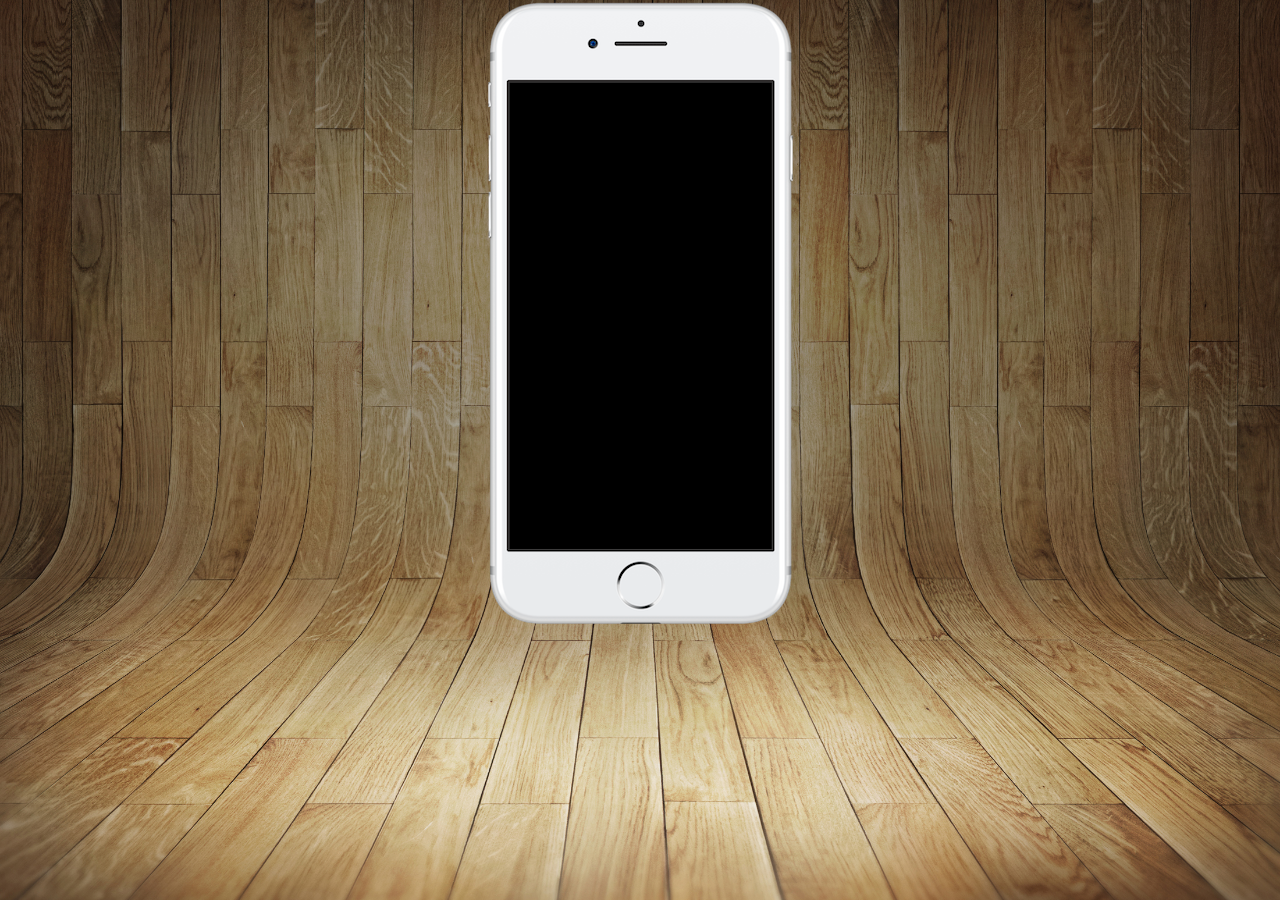
==== index_ivo_ver.html @ d0924147 "minha ver e guanabara ver" ====
<!DOCTYPE html>
<html lang="pt-br">
<head>
    <meta charset="UTF-8">
    <meta name="viewport" content="width=device-width, initial-scale=1.0">
    <title>Projeto Redes Sociais</title>
    <link rel="shortcut icon" href="favicon.ico" type="image/x-icon">
    <link rel="stylesheet" href="estilos_de_folhas/estilo_ivo_ver.css">
</head>
<body>
    <div class="celular"> <img src="imagens/frame-iphone.png" alt="celular"></div>
</body>
</html>
---- estilos_de_folhas/estilo_ivo_ver.css ----
@charset "UTF-8";
*{
    padding: 0px;
    margin: 0px;
}
body{
    background-image: url("../imagens/fundo-madeira.jpg");
    background-size: cover;
    background-repeat: no-repeat;
    background-attachment: fixed;
    background-position: center;
}

.celular{
    display: flex;
    align-items: center;
    justify-content: center;
}
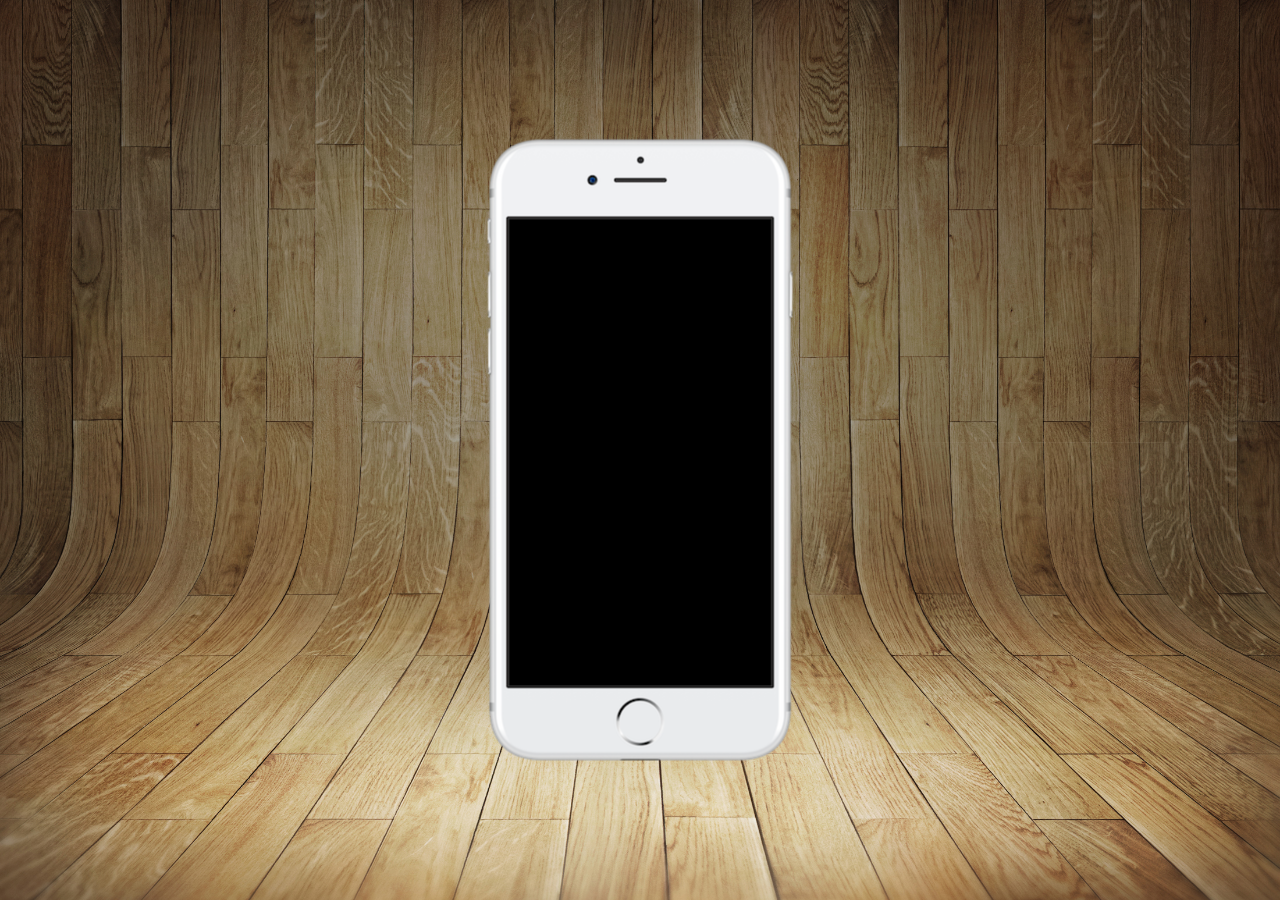
==== commit 85a265a7: "projeto rede social 2" ====
--- a/index_ivo_ver.html
+++ b/index_ivo_ver.html
@@ -8,6 +8,14 @@
     <link rel="stylesheet" href="estilos_de_folhas/estilo_ivo_ver.css">
 </head>
 <body>
-    <div class="celular"> <img src="imagens/frame-iphone.png" alt="celular"></div>
+    <main>
+        <section id="celular">
+
+        </section>
+
+        <section>
+
+        </section>
+    </main>
 </body>
 </html>--- a/estilos_de_folhas/estilo_ivo_ver.css
+++ b/estilos_de_folhas/estilo_ivo_ver.css
@@ -2,17 +2,30 @@
 *{
     padding: 0px;
     margin: 0px;
+    font-family: 'Lucida Sans', 'Lucida Sans Regular', 'Lucida Grande', 'Lucida Sans Unicode', Geneva, Verdana, sans-serif;
+}
+html, body{
+    height: 100vh;
+    width: 100vw;
+    background-color: black;
 }
 body{
-    background-image: url("../imagens/fundo-madeira.jpg");
+    background: url("../imagens/fundo-madeira.jpg") no-repeat top center;
     background-size: cover;
-    background-repeat: no-repeat;
     background-attachment: fixed;
-    background-position: center;
+}
+main{
+    height: 100%;
+    position: relative;
 }
 
-.celular{
-    display: flex;
-    align-items: center;
-    justify-content: center;
-}+
+#celular{
+    width: 311px;
+    height: 627px;
+    position: absolute;
+    top: 50%;
+    left: 50%;
+    transform: translate(-50%, -50%);
+    background: url('../imagens/frame-iphone.png') no-repeat;
+}
